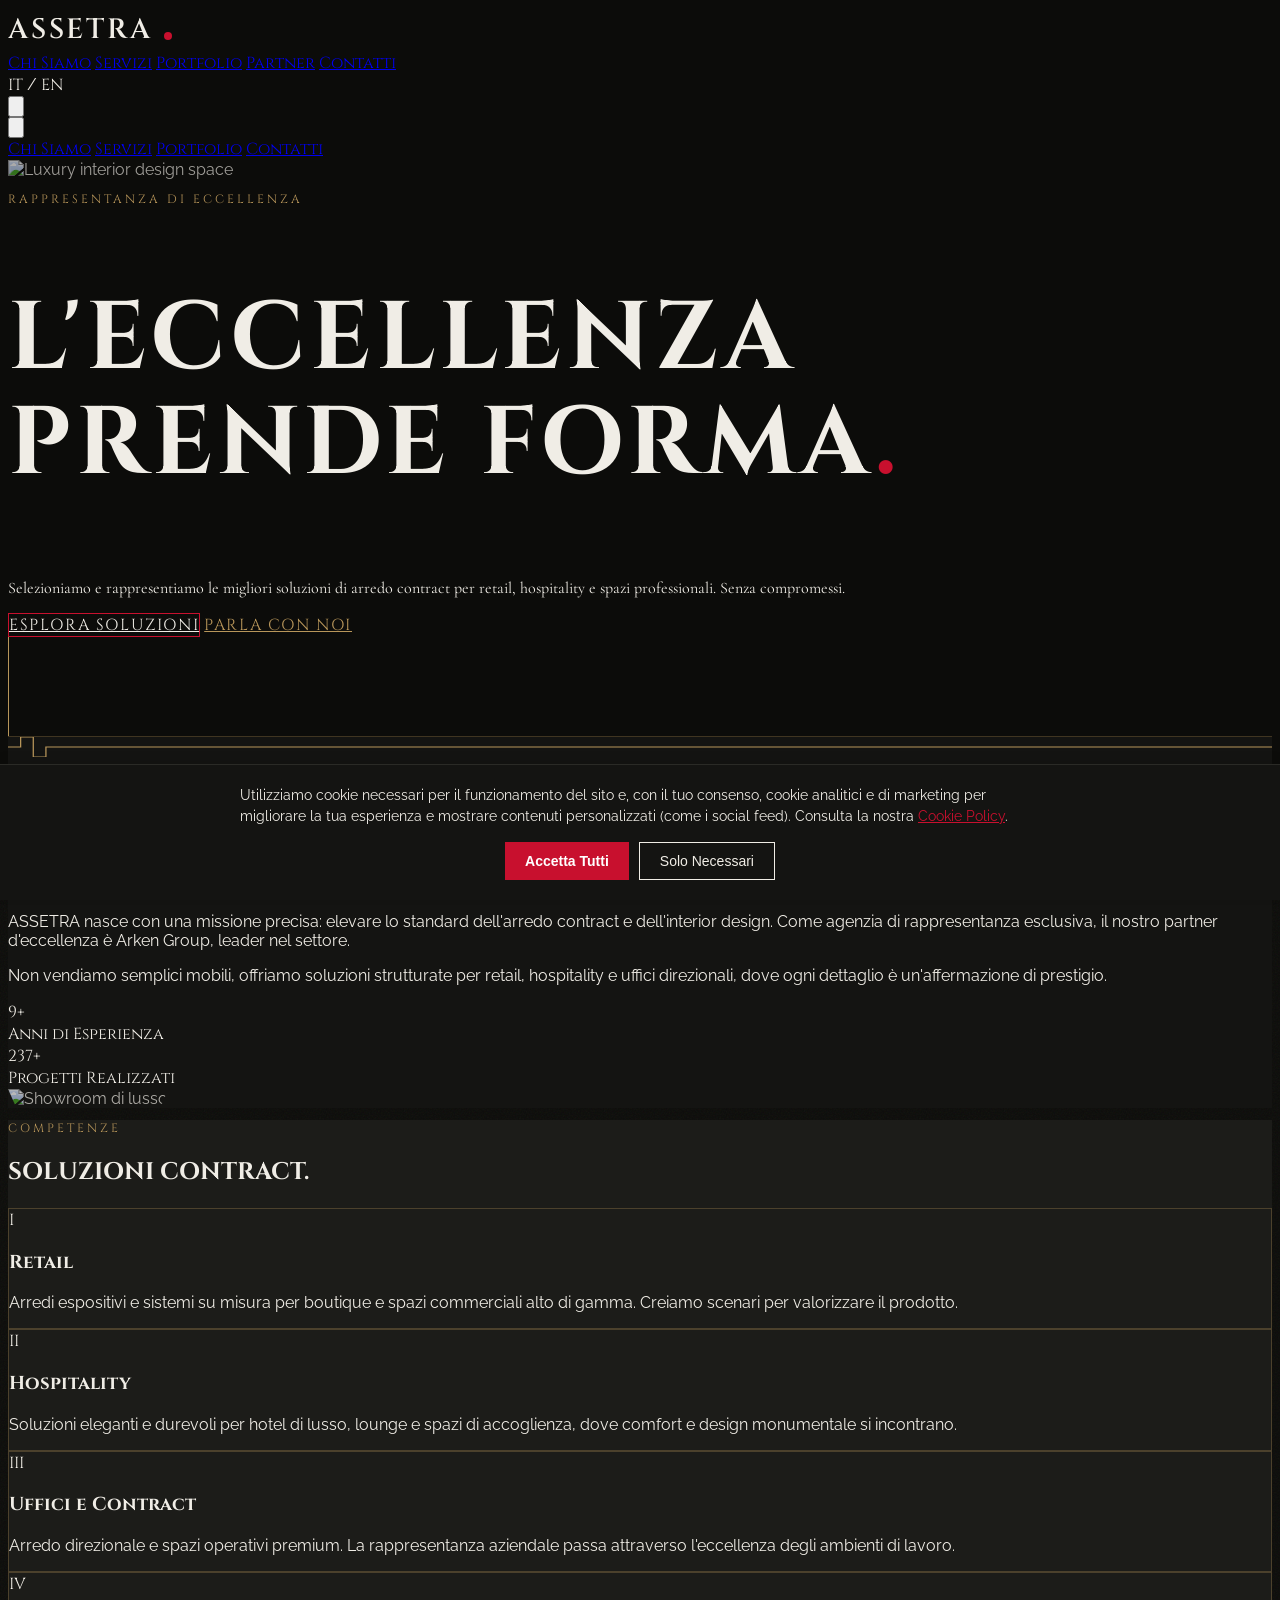
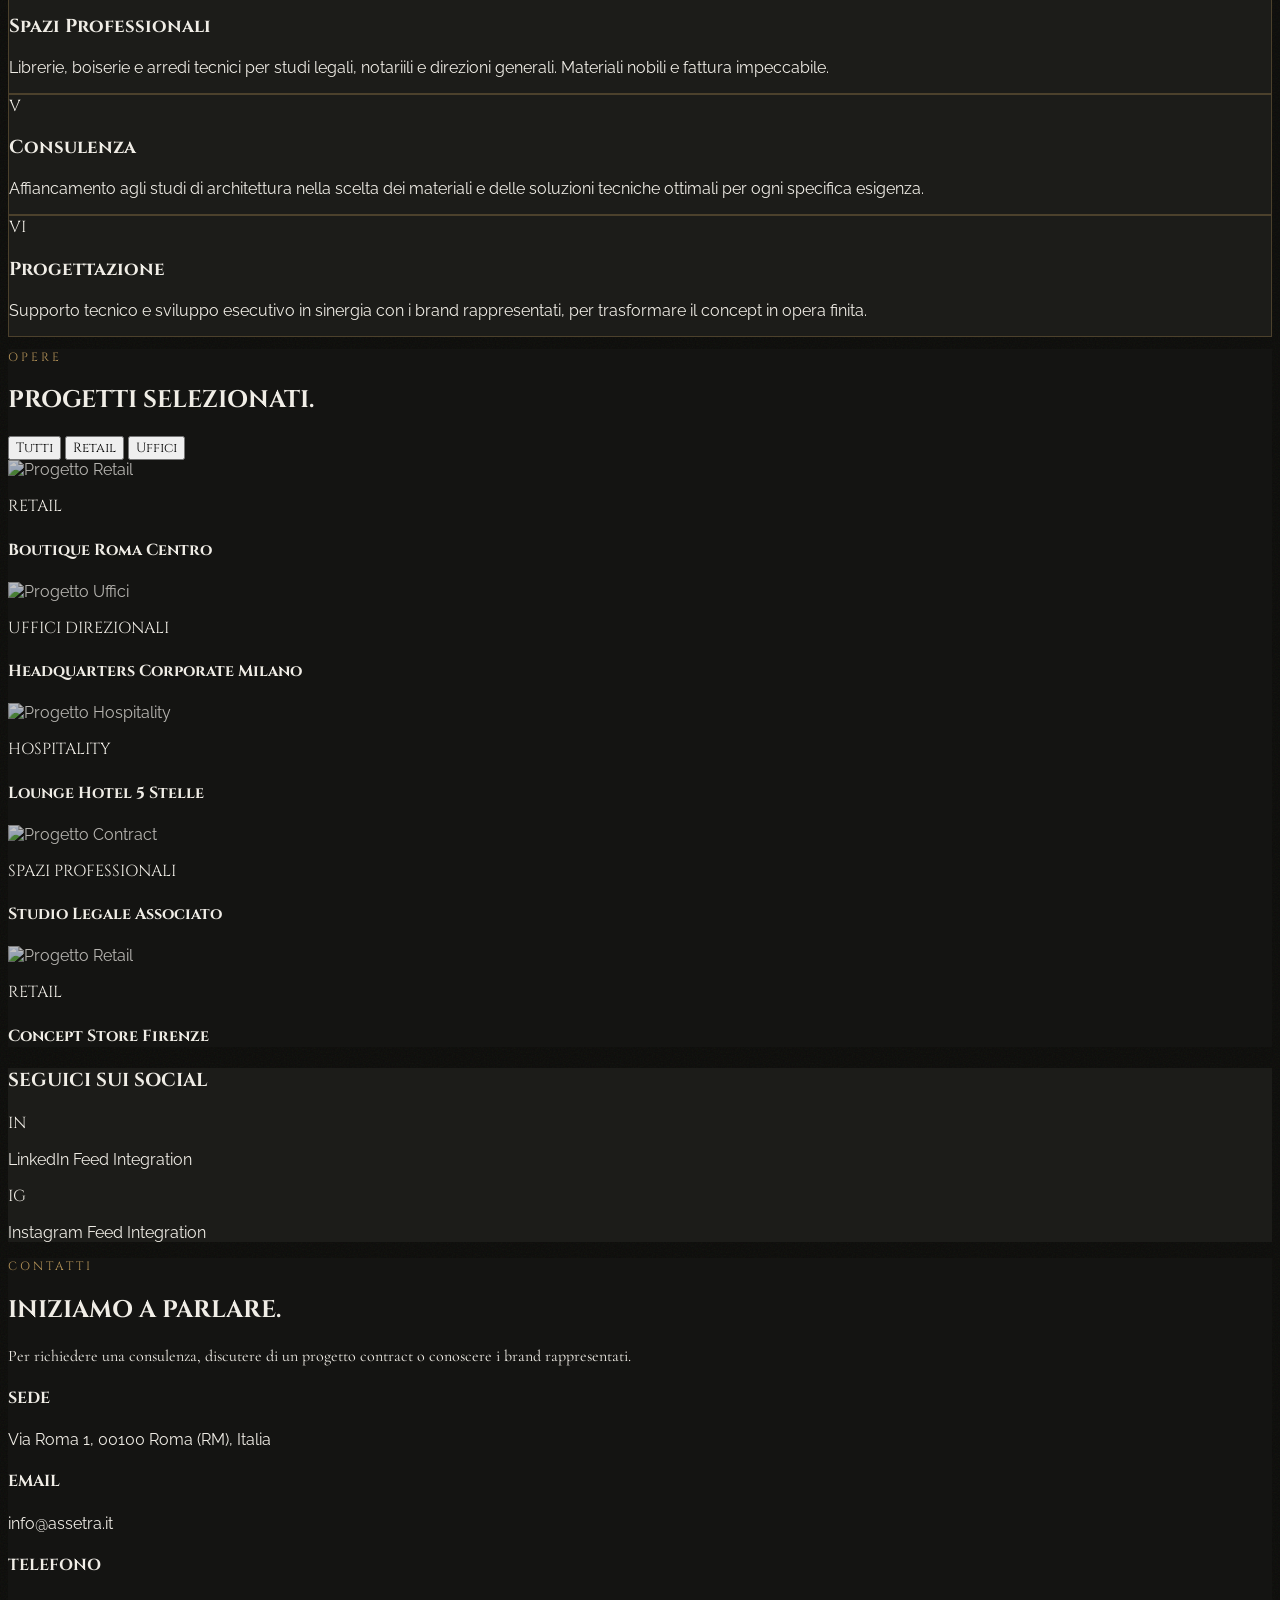
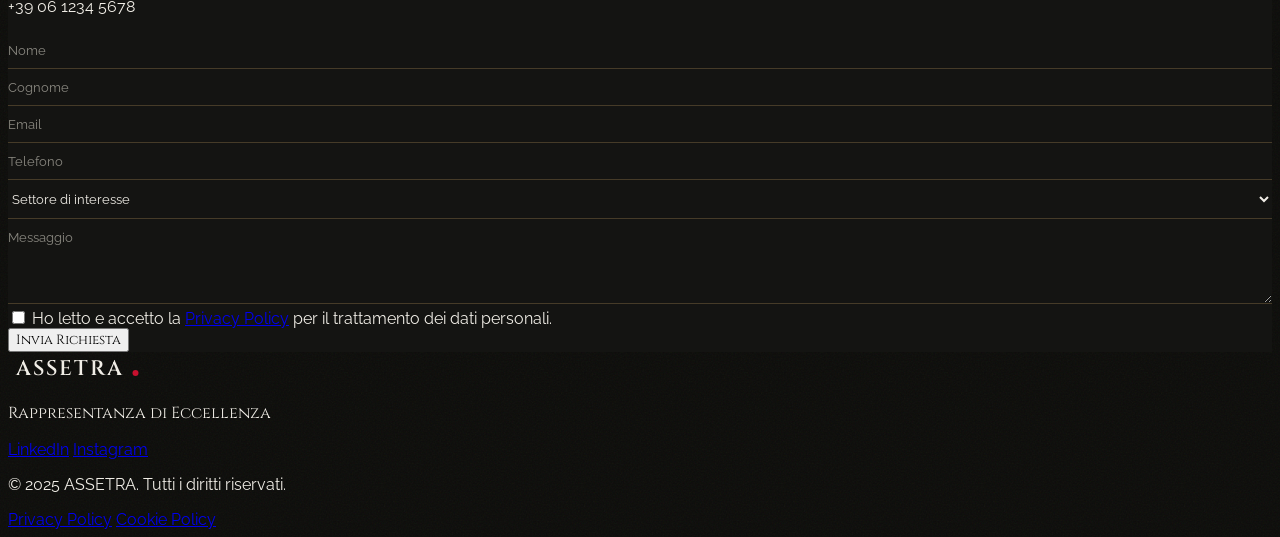
==== assetra-dark/index.html @ 836715bf "Add light and dark variants of ASSETRA website Co-authored-by: luca-petra <130548953+luca-petra@user" ====
<!DOCTYPE html>
<html lang="it" class="scroll-smooth">
<head>
    <meta charset="UTF-8">
    <meta name="viewport" content="width=device-width, initial-scale=1.0">
    <title>ASSETRA | Arredo Contract e Interior Design di Eccellenza — Retail, Hospitality, Uffici</title>
    <meta name="description" content="ASSETRA è l'agenzia di rappresentanza d'eccellenza per soluzioni di interior design e arredo contract: retail, hospitality, uffici e spazi professionali.">

    <!-- Open Graph Tags -->
    <meta property="og:title" content="ASSETRA | Arredo Contract e Interior Design di Eccellenza">
    <meta property="og:description" content="ASSETRA è l'agenzia di rappresentanza d'eccellenza per soluzioni di interior design e arredo contract: retail, hospitality, uffici e spazi professionali.">
    <meta property="og:type" content="website">

    <!-- Tailwind CSS -->
    <script src="https://cdn.tailwindcss.com"></script>

    <!-- Google Fonts -->
    <link rel="preconnect" href="https://fonts.googleapis.com">
    <link rel="preconnect" href="https://fonts.gstatic.com" crossorigin>
    <link href="https://fonts.googleapis.com/css2?family=Cinzel:wght@400;600;900&family=Cormorant+Garamond:ital,wght@1,300;1,400&family=Raleway:wght@300;400;500&display=swap" rel="stylesheet">

    <!-- Custom CSS -->
    <link rel="stylesheet" href="assets/css/main.css">
</head>
<body class="antialiased">

    <!-- Header / Navbar -->
    <header id="navbar" class="fixed top-0 w-full z-50 py-4 px-6 md:px-12 transition-all duration-400">
        <div class="max-w-7xl mx-auto flex justify-between items-center">
            <!-- Logo SVG inline -->
            <a href="#" class="flex items-center gap-1 z-50">
                <svg width="180" height="40" viewBox="0 0 180 40" fill="none" xmlns="http://www.w3.org/2000/svg">
                    <text x="0" y="30" font-family="'Cinzel', serif" font-size="28" font-weight="600" fill="#F0EDE6" letter-spacing="0.1em">ASSETRA</text>
                    <circle cx="160" cy="28" r="4" fill="#C8102E" />
                </svg>
            </a>

            <!-- Desktop Nav -->
            <nav class="hidden md:flex items-center gap-8">
                <a href="#chi-siamo" class="font-cinzel uppercase text-xs tracking-widest text-[#8A8880] hover:text-[#B8965A] transition-colors">Chi Siamo</a>
                <a href="#servizi" class="font-cinzel uppercase text-xs tracking-widest text-[#8A8880] hover:text-[#B8965A] transition-colors">Servizi</a>
                <a href="#portfolio" class="font-cinzel uppercase text-xs tracking-widest text-[#8A8880] hover:text-[#B8965A] transition-colors">Portfolio</a>
                <a href="https://www.arkengroup.it/it" target="_blank" class="font-cinzel uppercase text-xs tracking-widest text-[#8A8880] hover:text-[#B8965A] transition-colors">Partner</a>
                <a href="#contatti" class="font-cinzel uppercase text-xs tracking-widest text-[#F0EDE6] hover:text-[#C8102E] transition-colors">Contatti</a>

                <div class="flex items-center gap-2 ml-4 border-l border-[#2A2A26] pl-6">
                    <span class="font-cinzel text-xs text-[#F0EDE6] cursor-pointer">IT</span>
                    <span class="text-[#8A8880] text-xs">/</span>
                    <span class="font-cinzel text-xs text-[#8A8880] hover:text-[#F0EDE6] cursor-pointer transition-colors" data-en="EN">EN</span>
                </div>
            </nav>

            <!-- Mobile Menu Btn -->
            <button id="mobile-menu-btn" class="md:hidden text-[#F0EDE6] z-50 focus:outline-none">
                <svg class="w-8 h-8" fill="none" stroke="currentColor" viewBox="0 0 24 24">
                    <path stroke-linecap="square" stroke-linejoin="miter" stroke-width="1" d="M4 6h16M4 12h16m-7 6h7"></path>
                </svg>
            </button>
        </div>
    </header>

    <!-- Mobile Fullscreen Menu -->
    <div id="mobile-menu" class="fixed inset-0 bg-[#0D0D0B] z-40 transform translate-x-full transition-transform duration-500 ease-in-out flex flex-col justify-center items-center">
        <button id="close-menu-btn" class="absolute top-6 right-6 text-[#F0EDE6] focus:outline-none">
            <svg class="w-10 h-10" fill="none" stroke="currentColor" viewBox="0 0 24 24">
                <path stroke-linecap="square" stroke-linejoin="miter" stroke-width="1" d="M6 18L18 6M6 6l12 12"></path>
            </svg>
        </button>
        <nav class="flex flex-col items-center gap-8">
            <a href="#chi-siamo" class="mobile-nav-link font-cinzel text-2xl tracking-widest text-[#F0EDE6]">Chi Siamo</a>
            <a href="#servizi" class="mobile-nav-link font-cinzel text-2xl tracking-widest text-[#F0EDE6]">Servizi</a>
            <a href="#portfolio" class="mobile-nav-link font-cinzel text-2xl tracking-widest text-[#F0EDE6]">Portfolio</a>
            <a href="#contatti" class="mobile-nav-link font-cinzel text-2xl tracking-widest text-[#C8102E]">Contatti</a>
        </nav>
    </div>

    <!-- Hero Section -->
    <section id="hero" class="relative h-screen flex items-center justify-center overflow-hidden">
        <!-- Background Image -->
        <div class="absolute inset-0 z-0">
            <img src="https://picsum.photos/seed/assetradark1/1920/1080" alt="Luxury interior design space" class="w-full h-full hero-img" loading="eager" decoding="async">
            <div class="absolute inset-0 hero-overlay"></div>
        </div>

        <div class="relative z-10 max-w-7xl mx-auto px-6 md:px-12 w-full flex flex-col md:flex-row items-center">
            <div class="md:w-3/4">
                <p class="epigraph-label mb-6 reveal-up">Rappresentanza di Eccellenza</p>
                <h1 class="font-cinzel font-black hero-headline text-[#F0EDE6] mb-6 reveal-up" style="transition-delay: 0.2s;">
                    L'ECCELLENZA <br> PRENDE FORMA<span class="dot text-[#C8102E]">.</span>
                </h1>
                <p class="font-cormorant italic text-2xl md:text-3xl text-[#8A8880] mb-10 max-w-2xl reveal-up" style="transition-delay: 0.4s;">
                    Selezioniamo e rappresentiamo le migliori soluzioni di arredo contract per retail, hospitality e spazi professionali. Senza compromessi.
                </p>

                <div class="flex flex-col sm:flex-row gap-6 reveal-up" style="transition-delay: 0.6s;">
                    <a href="#servizi" class="btn-outline-accent px-8 py-4 text-sm inline-block text-center">Esplora Soluzioni</a>
                    <a href="#contatti" class="btn-ghost-gold px-8 py-4 text-sm inline-block text-center">Parla con noi</a>
                </div>
            </div>

            <div class="hidden md:flex md:w-1/4 justify-end gold-line-vertical-container">
                <div class="gold-line-vertical"></div>
            </div>
        </div>
    </section>

    <!-- Separator -->
    <div class="line-separator"></div>

    <!-- About Section -->
    <section id="chi-siamo" class="py-24 relative bg-surface">
        <!-- Decorator SVG -->
        <div class="absolute top-0 left-0 w-full overflow-hidden flex justify-center opacity-30 pointer-events-none">
            <svg width="100%" height="20" viewBox="0 0 1000 20" preserveAspectRatio="none" fill="none" stroke="var(--color-gold)" stroke-width="1">
                <path d="M0,10 L10,10 L10,0 L20,0 L20,20 L30,20 L30,10 L1000,10" />
            </svg>
        </div>

        <div class="max-w-7xl mx-auto px-6 md:px-12 flex flex-col lg:flex-row gap-16 items-center">
            <div class="lg:w-1/2 reveal-up">
                <h2 class="font-cinzel text-[#B8965A] text-lg tracking-[0.2em] mb-4">CHI SIAMO</h2>
                <h3 class="font-cinzel text-4xl md:text-5xl text-[#F0EDE6] leading-tight mb-8">
                    IL POTERE DELLA MATERIA E DEL DESIGN<span class="text-[#C8102E]">.</span>
                </h3>
                <blockquote class="font-cormorant italic text-2xl text-[#8A8880] border-l-2 border-[#B8965A] pl-6 mb-8 py-2">
                    "Siamo il ponte tra la visione architettonica e la realizzazione dell'eccellenza, affiancando i professionisti nei progetti più ambiziosi."
                </blockquote>
                <p class="text-[#F0EDE6] font-light leading-relaxed mb-6">
                    ASSETRA nasce con una missione precisa: elevare lo standard dell'arredo contract e dell'interior design. Come agenzia di rappresentanza esclusiva, il nostro partner d'eccellenza è Arken Group, leader nel settore.
                </p>
                <p class="text-[#F0EDE6] font-light leading-relaxed mb-12">
                    Non vendiamo semplici mobili, offriamo soluzioni strutturate per retail, hospitality e uffici direzionali, dove ogni dettaglio è un'affermazione di prestigio.
                </p>

                <!-- Stats -->
                <div class="flex gap-12 border-t border-[#2A2A26] pt-8">
                    <div>
                        <div class="font-cinzel text-4xl text-[#F0EDE6] mb-2"><span class="stat-number" data-target="20">0</span>+</div>
                        <div class="font-cinzel text-xs text-[#8A8880] tracking-widest uppercase">Anni di Esperienza</div>
                    </div>
                    <div>
                        <div class="font-cinzel text-4xl text-[#F0EDE6] mb-2"><span class="stat-number" data-target="500">0</span>+</div>
                        <div class="font-cinzel text-xs text-[#8A8880] tracking-widest uppercase">Progetti Realizzati</div>
                    </div>
                </div>
            </div>

            <div class="lg:w-1/2 reveal-up" style="transition-delay: 0.3s;">
                <div class="relative">
                    <!-- Decorator Box -->
                    <div class="absolute -inset-4 border border-[#2A2A26] z-0"></div>
                    <img src="https://picsum.photos/seed/assetradark2/800/1000" alt="Showroom di lusso" class="w-full h-auto object-cover about-img clip-path-angled relative z-10 shadow-2xl" loading="lazy">
                </div>
            </div>
        </div>
    </section>

    <!-- Services Section -->
    <section id="servizi" class="py-24 bg-surface-alt">
        <div class="max-w-7xl mx-auto px-6 md:px-12">
            <div class="text-center mb-20 reveal-up">
                <p class="epigraph-label mb-4">Competenze</p>
                <h2 class="font-cinzel text-4xl md:text-5xl text-[#F0EDE6]">
                    SOLUZIONI CONTRACT<span class="text-[#C8102E]">.</span>
                </h2>
            </div>

            <div class="grid grid-cols-1 md:grid-cols-2 lg:grid-cols-3 gap-8">
                <!-- Card 1 -->
                <div class="service-card p-10 relative reveal-up" style="transition-delay: 0.1s;">
                    <div class="font-cinzel text-5xl text-[#B8965A] opacity-30 absolute top-8 right-8">I</div>
                    <h3 class="font-cinzel text-xl text-[#F0EDE6] mb-4 mt-8">Retail</h3>
                    <div class="w-12 h-px bg-[#B8965A] mb-6"></div>
                    <p class="text-[#8A8880] font-light leading-relaxed">
                        Arredi espositivi e sistemi su misura per boutique e spazi commerciali alto di gamma. Creiamo scenari per valorizzare il prodotto.
                    </p>
                </div>

                <!-- Card 2 -->
                <div class="service-card p-10 relative reveal-up" style="transition-delay: 0.2s;">
                    <div class="font-cinzel text-5xl text-[#B8965A] opacity-30 absolute top-8 right-8">II</div>
                    <h3 class="font-cinzel text-xl text-[#F0EDE6] mb-4 mt-8">Hospitality</h3>
                    <div class="w-12 h-px bg-[#B8965A] mb-6"></div>
                    <p class="text-[#8A8880] font-light leading-relaxed">
                        Soluzioni eleganti e durevoli per hotel di lusso, lounge e spazi di accoglienza, dove comfort e design monumentale si incontrano.
                    </p>
                </div>

                <!-- Card 3 -->
                <div class="service-card p-10 relative reveal-up" style="transition-delay: 0.3s;">
                    <div class="font-cinzel text-5xl text-[#B8965A] opacity-30 absolute top-8 right-8">III</div>
                    <h3 class="font-cinzel text-xl text-[#F0EDE6] mb-4 mt-8">Uffici e Contract</h3>
                    <div class="w-12 h-px bg-[#B8965A] mb-6"></div>
                    <p class="text-[#8A8880] font-light leading-relaxed">
                        Arredo direzionale e spazi operativi premium. La rappresentanza aziendale passa attraverso l'eccellenza degli ambienti di lavoro.
                    </p>
                </div>

                <!-- Card 4 -->
                <div class="service-card p-10 relative reveal-up" style="transition-delay: 0.4s;">
                    <div class="font-cinzel text-5xl text-[#B8965A] opacity-30 absolute top-8 right-8">IV</div>
                    <h3 class="font-cinzel text-xl text-[#F0EDE6] mb-4 mt-8">Spazi Professionali</h3>
                    <div class="w-12 h-px bg-[#B8965A] mb-6"></div>
                    <p class="text-[#8A8880] font-light leading-relaxed">
                        Librerie, boiserie e arredi tecnici per studi legali, notariili e direzioni generali. Materiali nobili e fattura impeccabile.
                    </p>
                </div>

                <!-- Card 5 -->
                <div class="service-card p-10 relative reveal-up" style="transition-delay: 0.5s;">
                    <div class="font-cinzel text-5xl text-[#B8965A] opacity-30 absolute top-8 right-8">V</div>
                    <h3 class="font-cinzel text-xl text-[#F0EDE6] mb-4 mt-8">Consulenza</h3>
                    <div class="w-12 h-px bg-[#B8965A] mb-6"></div>
                    <p class="text-[#8A8880] font-light leading-relaxed">
                        Affiancamento agli studi di architettura nella scelta dei materiali e delle soluzioni tecniche ottimali per ogni specifica esigenza.
                    </p>
                </div>

                <!-- Card 6 -->
                <div class="service-card p-10 relative reveal-up" style="transition-delay: 0.6s;">
                    <div class="font-cinzel text-5xl text-[#B8965A] opacity-30 absolute top-8 right-8">VI</div>
                    <h3 class="font-cinzel text-xl text-[#F0EDE6] mb-4 mt-8">Progettazione</h3>
                    <div class="w-12 h-px bg-[#B8965A] mb-6"></div>
                    <p class="text-[#8A8880] font-light leading-relaxed">
                        Supporto tecnico e sviluppo esecutivo in sinergia con i brand rappresentati, per trasformare il concept in opera finita.
                    </p>
                </div>
            </div>
        </div>
    </section>

    <!-- Portfolio Section -->
    <section id="portfolio" class="py-24 relative bg-surface">
        <div class="max-w-7xl mx-auto px-6 md:px-12 mb-12 flex flex-col md:flex-row justify-between items-end reveal-up">
            <div>
                <p class="epigraph-label mb-4">Opere</p>
                <h2 class="font-cinzel text-4xl md:text-5xl text-[#F0EDE6]">
                    PROGETTI SELEZIONATI<span class="text-[#C8102E]">.</span>
                </h2>
            </div>
            <div class="mt-8 md:mt-0 flex gap-6">
                <button class="font-cinzel text-xs uppercase tracking-widest text-[#F0EDE6] border-b border-[#C8102E] pb-1">Tutti</button>
                <button class="font-cinzel text-xs uppercase tracking-widest text-[#8A8880] hover:text-[#B8965A] transition-colors pb-1">Retail</button>
                <button class="font-cinzel text-xs uppercase tracking-widest text-[#8A8880] hover:text-[#B8965A] transition-colors pb-1">Uffici</button>
            </div>
        </div>

        <div class="max-w-[1600px] mx-auto px-4 md:px-8 grid grid-cols-1 md:grid-cols-2 lg:grid-cols-3 gap-4 reveal-up" style="transition-delay: 0.2s;">
            <!-- Item 1 -->
            <div class="group relative overflow-hidden h-[400px]">
                <img src="https://picsum.photos/seed/assetradark3/800/600" alt="Progetto Retail" class="w-full h-full object-cover portfolio-img transition-transform duration-700 group-hover:scale-105" loading="lazy">
                <div class="absolute inset-0 bg-[#0D0D0B]/60 opacity-0 group-hover:opacity-100 transition-opacity duration-500 flex flex-col justify-end p-8 border border-transparent group-hover:border-[#B8965A]/30">
                    <p class="font-cinzel text-xs text-[#B8965A] tracking-widest mb-2">RETAIL</p>
                    <h4 class="font-cinzel text-xl text-[#F0EDE6]">Boutique Roma Centro</h4>
                </div>
            </div>
            <!-- Item 2 (span 2 on lg) -->
            <div class="group relative overflow-hidden h-[400px] lg:col-span-2">
                <img src="https://picsum.photos/seed/assetradark4/1200/600" alt="Progetto Uffici" class="w-full h-full object-cover portfolio-img transition-transform duration-700 group-hover:scale-105" loading="lazy">
                <div class="absolute inset-0 bg-[#0D0D0B]/60 opacity-0 group-hover:opacity-100 transition-opacity duration-500 flex flex-col justify-end p-8 border border-transparent group-hover:border-[#B8965A]/30">
                    <p class="font-cinzel text-xs text-[#B8965A] tracking-widest mb-2">UFFICI DIREZIONALI</p>
                    <h4 class="font-cinzel text-xl text-[#F0EDE6]">Headquarters Corporate Milano</h4>
                </div>
            </div>
            <!-- Item 3 -->
            <div class="group relative overflow-hidden h-[400px]">
                <img src="https://picsum.photos/seed/assetradark5/800/600" alt="Progetto Hospitality" class="w-full h-full object-cover portfolio-img transition-transform duration-700 group-hover:scale-105" loading="lazy">
                <div class="absolute inset-0 bg-[#0D0D0B]/60 opacity-0 group-hover:opacity-100 transition-opacity duration-500 flex flex-col justify-end p-8 border border-transparent group-hover:border-[#B8965A]/30">
                    <p class="font-cinzel text-xs text-[#B8965A] tracking-widest mb-2">HOSPITALITY</p>
                    <h4 class="font-cinzel text-xl text-[#F0EDE6]">Lounge Hotel 5 Stelle</h4>
                </div>
            </div>
            <!-- Item 4 -->
            <div class="group relative overflow-hidden h-[400px]">
                <img src="https://picsum.photos/seed/assetradark6/800/600" alt="Progetto Contract" class="w-full h-full object-cover portfolio-img transition-transform duration-700 group-hover:scale-105" loading="lazy">
                <div class="absolute inset-0 bg-[#0D0D0B]/60 opacity-0 group-hover:opacity-100 transition-opacity duration-500 flex flex-col justify-end p-8 border border-transparent group-hover:border-[#B8965A]/30">
                    <p class="font-cinzel text-xs text-[#B8965A] tracking-widest mb-2">SPAZI PROFESSIONALI</p>
                    <h4 class="font-cinzel text-xl text-[#F0EDE6]">Studio Legale Associato</h4>
                </div>
            </div>
            <!-- Item 5 -->
            <div class="group relative overflow-hidden h-[400px]">
                <img src="https://picsum.photos/seed/assetradark7/800/600" alt="Progetto Retail" class="w-full h-full object-cover portfolio-img transition-transform duration-700 group-hover:scale-105" loading="lazy">
                <div class="absolute inset-0 bg-[#0D0D0B]/60 opacity-0 group-hover:opacity-100 transition-opacity duration-500 flex flex-col justify-end p-8 border border-transparent group-hover:border-[#B8965A]/30">
                    <p class="font-cinzel text-xs text-[#B8965A] tracking-widest mb-2">RETAIL</p>
                    <h4 class="font-cinzel text-xl text-[#F0EDE6]">Concept Store Firenze</h4>
                </div>
            </div>
        </div>
    </section>

    <!-- Social Feed Placeholder -->
    <section id="social-feed" class="py-20 bg-surface-alt border-y border-[#2A2A26]">
        <div class="max-w-7xl mx-auto px-6 md:px-12 text-center reveal-up">
            <h3 class="font-cinzel text-2xl text-[#F0EDE6] mb-12">SEGUICI SUI SOCIAL</h3>

            <div class="grid grid-cols-1 md:grid-cols-2 gap-8 max-w-4xl mx-auto">
                <!-- LinkedIn Placeholder -->
                <div class="border border-[#2A2A26] p-8 flex flex-col items-center justify-center min-h-[300px] bg-[#0D0D0B]">
                    <!-- TODO: sostituire con embed LinkedIn SDK -->
                    <div class="w-12 h-12 border border-[#B8965A] rounded flex items-center justify-center mb-4">
                        <span class="font-cinzel text-[#B8965A]">IN</span>
                    </div>
                    <p class="text-[#8A8880] font-light">LinkedIn Feed Integration</p>
                </div>

                <!-- Instagram Placeholder -->
                <div class="border border-[#2A2A26] p-8 flex flex-col items-center justify-center min-h-[300px] bg-[#0D0D0B]">
                    <!-- TODO: sostituire con embed Instagram SDK -->
                    <div class="w-12 h-12 border border-[#B8965A] rounded flex items-center justify-center mb-4">
                        <span class="font-cinzel text-[#B8965A]">IG</span>
                    </div>
                    <p class="text-[#8A8880] font-light">Instagram Feed Integration</p>
                </div>
            </div>
        </div>
    </section>

    <!-- Contact Section -->
    <section id="contatti" class="py-24 bg-surface relative">
        <div class="max-w-7xl mx-auto px-6 md:px-12">
            <div class="grid grid-cols-1 lg:grid-cols-2 gap-16">

                <div class="reveal-up">
                    <p class="epigraph-label mb-4">Contatti</p>
                    <h2 class="font-cinzel text-4xl md:text-6xl text-[#F0EDE6] mb-8">
                        INIZIAMO A PARLARE<span class="text-[#C8102E]">.</span>
                    </h2>
                    <p class="font-cormorant italic text-2xl text-[#8A8880] mb-12">
                        Per richiedere una consulenza, discutere di un progetto contract o conoscere i brand rappresentati.
                    </p>

                    <div class="space-y-6">
                        <div>
                            <h4 class="font-cinzel text-xs text-[#B8965A] tracking-widest mb-2">SEDE</h4>
                            <p class="text-[#F0EDE6] font-light">Via Roma 1, 00100 Roma (RM), Italia</p>
                        </div>
                        <div>
                            <h4 class="font-cinzel text-xs text-[#B8965A] tracking-widest mb-2">EMAIL</h4>
                            <p class="text-[#F0EDE6] font-light hover:text-[#C8102E] transition-colors cursor-pointer">info@assetra.it</p>
                        </div>
                        <div>
                            <h4 class="font-cinzel text-xs text-[#B8965A] tracking-widest mb-2">TELEFONO</h4>
                            <p class="text-[#F0EDE6] font-light">+39 06 1234 5678</p>
                        </div>
                    </div>
                </div>

                <!-- Form -->
                <div class="bg-[#1C1C19] border border-[#2A2A26] p-10 reveal-up" style="transition-delay: 0.2s;">
                    <form action="#" method="POST" class="space-y-8">
                        <div class="grid grid-cols-1 md:grid-cols-2 gap-8">
                            <div>
                                <input type="text" id="nome" name="nome" placeholder="Nome" class="input-lapideo" required>
                            </div>
                            <div>
                                <input type="text" id="cognome" name="cognome" placeholder="Cognome" class="input-lapideo" required>
                            </div>
                        </div>

                        <div class="grid grid-cols-1 md:grid-cols-2 gap-8">
                            <div>
                                <input type="email" id="email" name="email" placeholder="Email" class="input-lapideo" required>
                            </div>
                            <div>
                                <input type="tel" id="telefono" name="telefono" placeholder="Telefono" class="input-lapideo">
                            </div>
                        </div>

                        <div>
                            <select id="settore" name="settore" class="input-lapideo bg-[#1C1C19] appearance-none" required>
                                <option value="" disabled selected class="text-[#8A8880]">Settore di interesse</option>
                                <option value="retail">Retail</option>
                                <option value="hospitality">Hospitality</option>
                                <option value="uffici">Uffici e Contract</option>
                                <option value="altro">Altro</option>
                            </select>
                        </div>

                        <div>
                            <textarea id="messaggio" name="messaggio" rows="4" placeholder="Messaggio" class="input-lapideo resize-none" required></textarea>
                        </div>

                        <!-- GDPR Checkbox -->
                        <div class="flex items-start gap-3">
                            <input type="checkbox" id="privacy" name="privacy" class="mt-1 accent-[#C8102E]" required>
                            <label for="privacy" class="text-xs text-[#8A8880] font-light leading-snug">
                                Ho letto e accetto la <a href="privacy-policy.html" class="text-[#B8965A] hover:underline">Privacy Policy</a> per il trattamento dei dati personali.
                            </label>
                        </div>

                        <button type="submit" class="w-full bg-[#C8102E] hover:bg-[#A00D25] text-white font-cinzel tracking-widest uppercase py-4 transition-colors">
                            Invia Richiesta
                        </button>
                    </form>
                </div>
            </div>
        </div>
    </section>

    <!-- Footer -->
    <footer class="bg-[#080806] pt-16 pb-8 border-t border-[#2A2A26]">
        <div class="max-w-7xl mx-auto px-6 md:px-12 flex flex-col md:flex-row justify-between items-center md:items-start mb-12">
            <div class="mb-8 md:mb-0 text-center md:text-left">
                <svg width="150" height="30" viewBox="0 0 180 40" fill="none" xmlns="http://www.w3.org/2000/svg" class="mb-4 mx-auto md:mx-0">
                    <text x="0" y="30" font-family="'Cinzel', serif" font-size="28" font-weight="600" fill="#F0EDE6" letter-spacing="0.1em">ASSETRA</text>
                    <circle cx="160" cy="28" r="4" fill="#C8102E" />
                </svg>
                <p class="font-cinzel text-xs text-[#8A8880] tracking-widest uppercase">Rappresentanza di Eccellenza</p>
            </div>

            <div class="flex gap-8">
                <a href="#" class="text-[#8A8880] hover:text-[#B8965A] transition-colors">LinkedIn</a>
                <a href="#" class="text-[#8A8880] hover:text-[#B8965A] transition-colors">Instagram</a>
            </div>
        </div>

        <div class="max-w-7xl mx-auto px-6 md:px-12 pt-8 border-t border-[#2A2A26] flex flex-col md:flex-row justify-between items-center gap-4">
            <p class="text-xs text-[#8A8880] font-light">© 2025 ASSETRA<span class="text-[#C8102E]">.</span> Tutti i diritti riservati.</p>
            <div class="flex gap-4">
                <a href="privacy-policy.html" class="text-xs text-[#8A8880] hover:text-[#F0EDE6] transition-colors">Privacy Policy</a>
                <a href="cookie-policy.html" class="text-xs text-[#8A8880] hover:text-[#F0EDE6] transition-colors">Cookie Policy</a>
            </div>
        </div>
    </footer>

    <!-- Scripts -->
    <script src="assets/js/main.js"></script>
    <script src="assets/js/cookie-consent.js"></script>
</body>
</html>
---- assetra-dark/assets/css/main.css ----
:root {
  --color-bg:          #0D0D0B;  /* nero quasi assoluto, leggermente caldo */
  --color-surface:     #141412;  /* superficie card/sezioni */
  --color-surface-alt: #1C1C19;  /* alternanza sezioni */
  --color-text:        #F0EDE6;  /* bianco avorio — mai bianco puro */
  --color-text-muted:  #8A8880;
  --color-accent:      #C8102E;  /* rosso ASSETRA — il sigillo */
  --color-accent-glow: rgba(200,16,46,0.15); /* alone rosso per effetti */
  --color-gold:        #B8965A;  /* oro romano — per dettagli epigrafici */
  --color-border:      #2A2A26;
  --color-border-gold: rgba(184,150,90,0.3);
}

body {
  background-color: var(--color-bg);
  color: var(--color-text);
  font-family: 'Raleway', sans-serif;
  overflow-x: hidden;
  background-image: url("data:image/svg+xml,%3Csvg viewBox='0 0 200 200' xmlns='http://www.w3.org/2000/svg'%3E%3Cfilter id='noiseFilter'%3E%3CfeTurbulence type='fractalNoise' baseFrequency='0.65' numOctaves='3' stitchTiles='stitch'/%3E%3C/filter%3E%3Crect width='100%25' height='100%25' filter='url(%23noiseFilter)'/%3E%3C/svg%3E");
  background-size: 200px 200px;
  background-blend-mode: overlay;
}

body::after {
  content: "";
  position: fixed;
  top: 0; left: 0; right: 0; bottom: 0;
  background: var(--color-bg);
  opacity: 0.98;
  z-index: -1;
  pointer-events: none;
}

h1, h2, h3, h4, h5, h6 {
  font-family: 'Cinzel', serif;
}

.font-cinzel { font-family: 'Cinzel', serif; }
.font-cormorant { font-family: 'Cormorant Garamond', serif; }

.text-gold { color: var(--color-gold); }
.text-accent { color: var(--color-accent); }
.bg-surface { background-color: var(--color-surface); }
.bg-surface-alt { background-color: var(--color-surface-alt); }
.border-gold { border-color: var(--color-border-gold); }
.border-gold-solid { border-color: var(--color-gold); }

/* Typography */
.epigraph-label {
  font-family: 'Cinzel', serif;
  text-transform: uppercase;
  letter-spacing: 0.25em;
  font-size: 0.75rem;
  color: var(--color-gold);
}

.hero-headline {
  font-size: clamp(3rem, 8vw, 6rem);
  line-height: 1.1;
  letter-spacing: 0.05em;
}

.hero-headline .dot {
  color: var(--color-accent);
}

.reveal-up {
  opacity: 0;
  transform: translateY(40px);
  transition: opacity 1s ease, transform 1s ease;
}

.reveal-up.visible {
  opacity: 1;
  transform: translateY(0);
}

/* Hero specific */
.hero-overlay {
  background: linear-gradient(to bottom, rgba(13,13,11,0.4) 0%, rgba(13,13,11,0.8) 100%);
}

.hero-img {
  filter: brightness(0.65) contrast(1.1);
  object-fit: cover;
  object-position: center;
}

/* Decorators */
.line-separator {
  height: 1px;
  background-color: var(--color-border-gold);
  width: 100%;
}

.gold-line-vertical {
  width: 1px;
  background-color: var(--color-gold);
  height: 0;
  transition: height 1.5s ease;
}
.gold-line-vertical.visible {
  height: 100px;
}

/* Service cards */
.service-card {
  border: 1px solid var(--color-border-gold);
  background-color: transparent;
  transition: all 0.4s ease;
}

.service-card:hover {
  border-color: var(--color-gold);
  background-color: var(--color-surface);
  transform: translateY(-5px);
}

.service-card::after {
  content: '';
  position: absolute;
  top: 0; right: 0;
  width: 15px; height: 15px;
  border-top: 1px solid transparent;
  border-right: 1px solid transparent;
  transition: all 0.4s ease;
}

.service-card:hover::after {
  border-top-color: var(--color-accent);
  border-right-color: var(--color-accent);
}

/* Buttons */
.btn-outline-accent {
  border: 1px solid var(--color-accent);
  color: var(--color-text);
  transition: all 0.3s ease;
  font-family: 'Cinzel', serif;
  letter-spacing: 0.1em;
  text-transform: uppercase;
}

.btn-outline-accent:hover {
  background-color: var(--color-accent);
  color: white;
  box-shadow: 0 0 15px var(--color-accent-glow);
}

.btn-ghost-gold {
  color: var(--color-gold);
  font-family: 'Cinzel', serif;
  letter-spacing: 0.1em;
  text-transform: uppercase;
  position: relative;
}

.btn-ghost-gold::after {
  content: '';
  position: absolute;
  bottom: -2px;
  left: 0;
  width: 0;
  height: 1px;
  background-color: var(--color-gold);
  transition: width 0.3s ease;
}

.btn-ghost-gold:hover::after {
  width: 100%;
}

/* Form */
.input-lapideo {
  background: transparent;
  border: none;
  border-bottom: 1px solid var(--color-border-gold);
  color: var(--color-text);
  font-family: 'Raleway', sans-serif;
  padding: 10px 0;
  width: 100%;
  transition: border-color 0.3s ease;
}

.input-lapideo:focus {
  outline: none;
  border-bottom-color: var(--color-gold);
}

.input-lapideo::placeholder {
  color: var(--color-text-muted);
}

/* Images filters */
.portfolio-img { filter: brightness(0.75) contrast(1.05) saturate(0.8); }
.about-img     { filter: brightness(0.7) contrast(1.1); }

/* Clip path for about image */
.clip-path-angled {
  clip-path: polygon(0 0, 100% 5%, 95% 100%, 5% 95%);
}

/* Nav */
#navbar {
  transition: background-color 0.4s ease, backdrop-filter 0.4s ease;
}
#navbar.scrolled {
  background-color: rgba(13, 13, 11, 0.9);
  backdrop-filter: blur(10px);
  border-bottom: 1px solid var(--color-border-gold);
}

/* Typewriter */
.typewriter-text {
  border-right: 2px solid var(--color-gold);
  white-space: nowrap;
  overflow: hidden;
  animation: typing 2s steps(40, end), blink-caret .75s step-end infinite;
}

@keyframes typing {
  from { width: 0 }
  to { width: 100% }
}

@keyframes blink-caret {
  from, to { border-color: transparent }
  50% { border-color: var(--color-gold); }
}
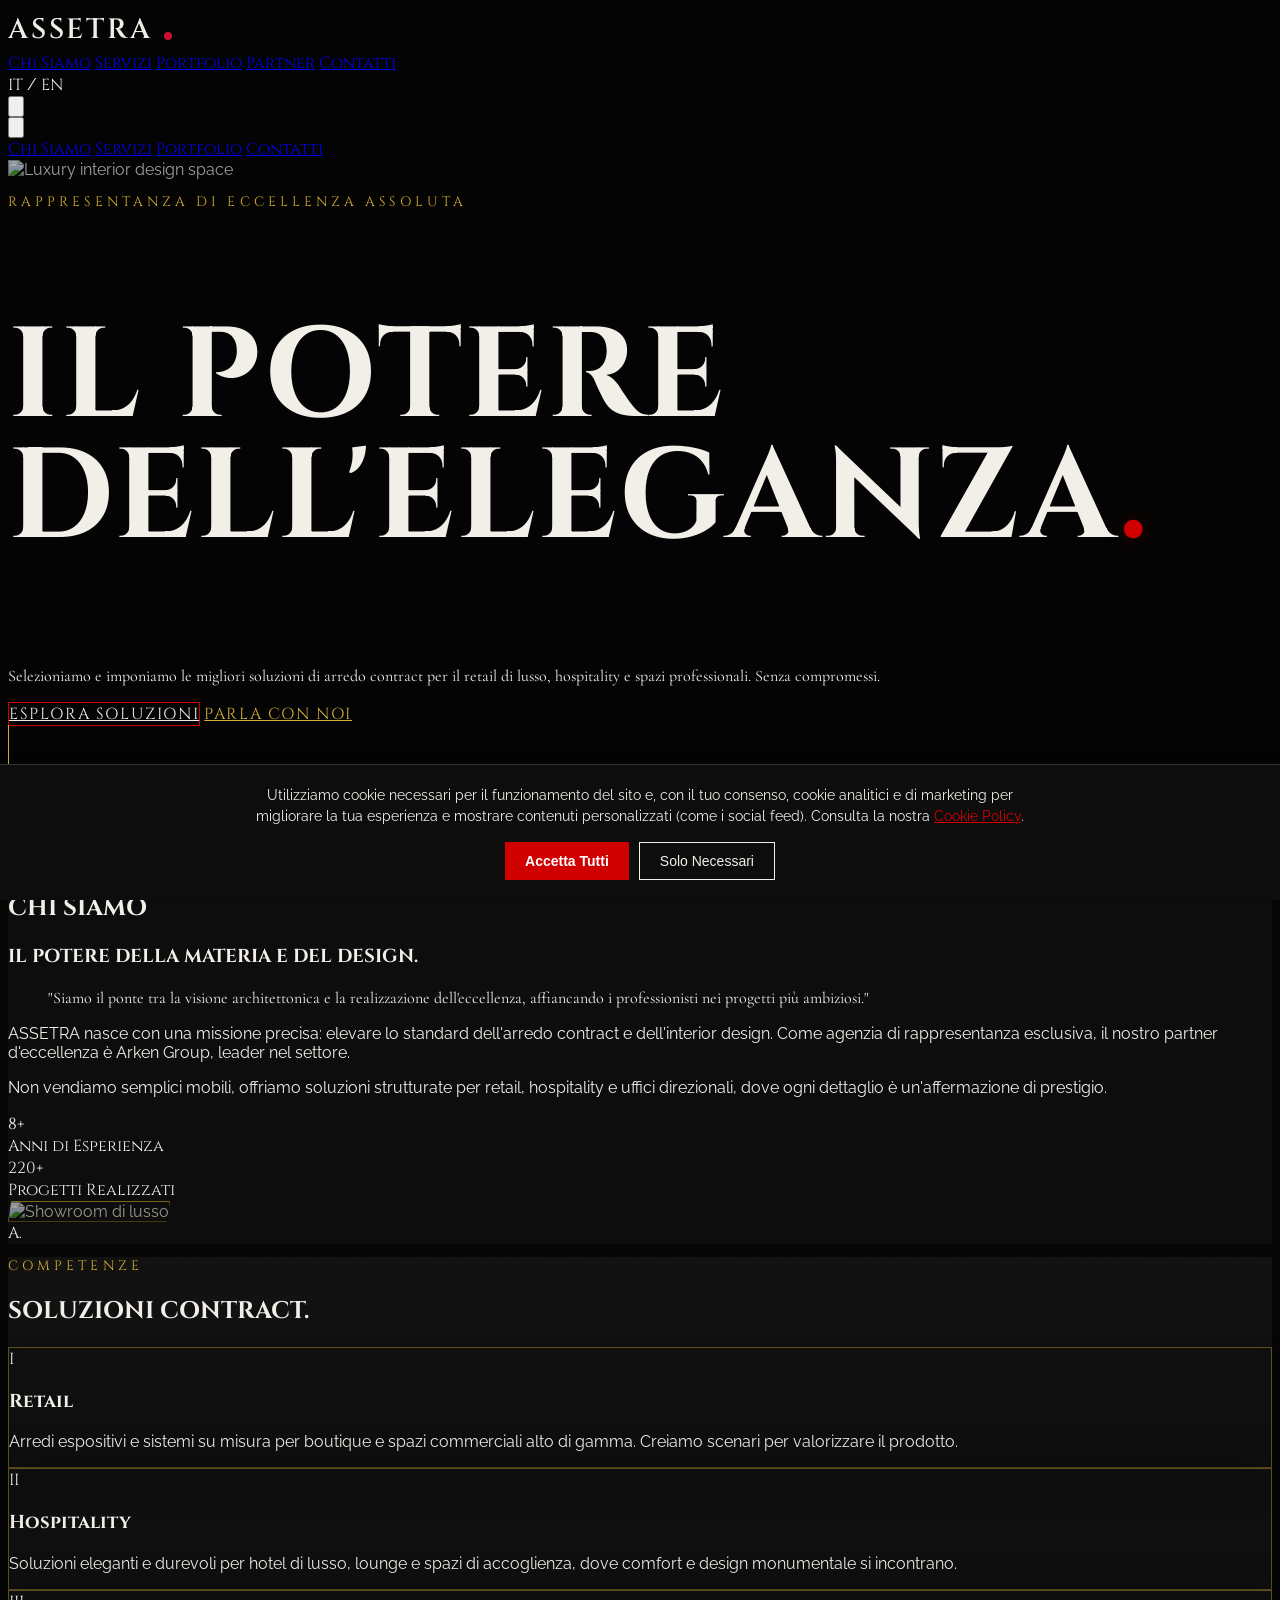
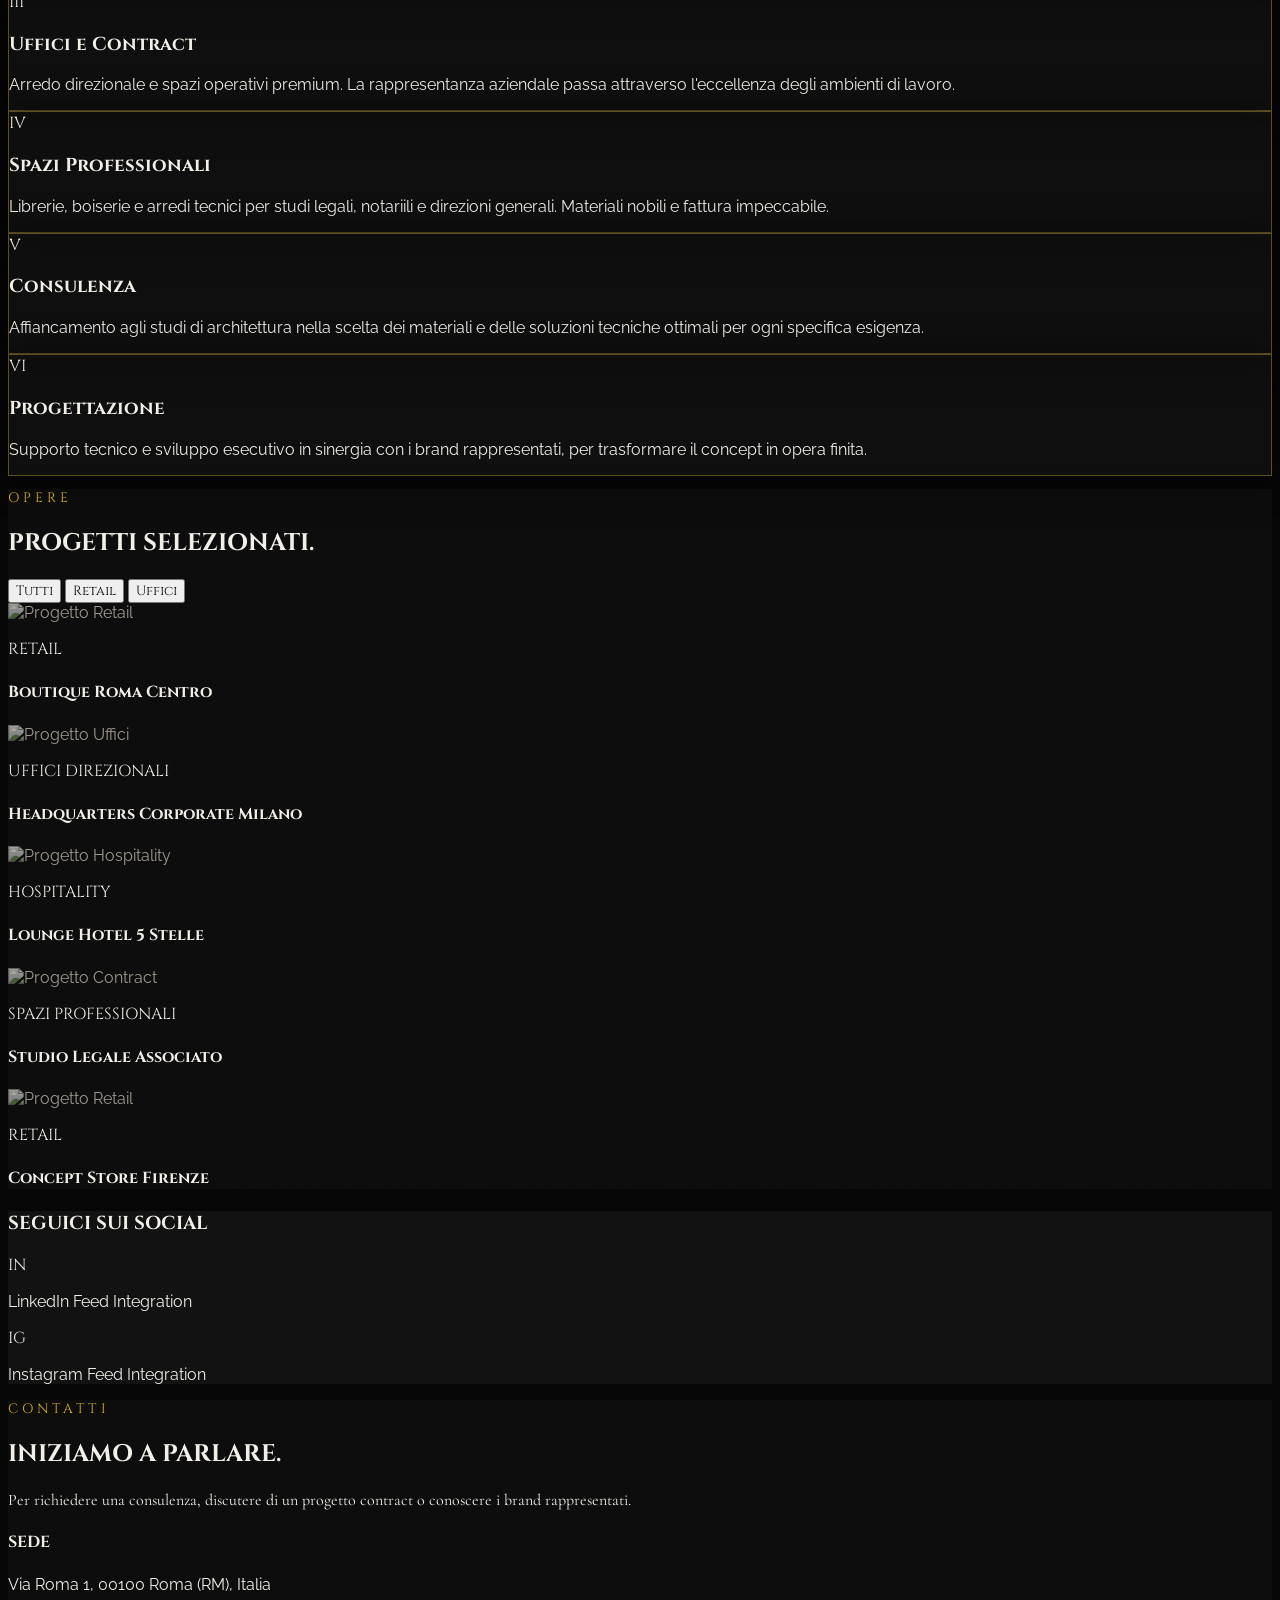
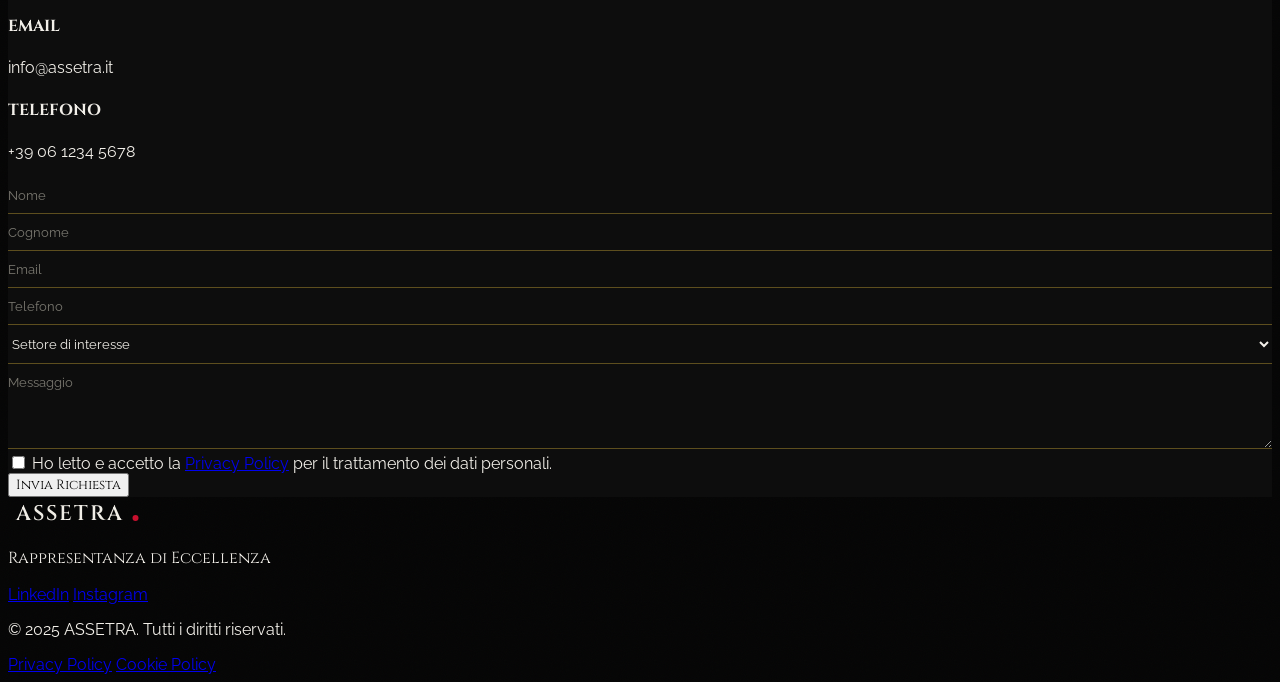
==== commit c3f0555c: "feat: add ASSETRA website variants (Light and Dark)\n\n- Created a high-end, editorial Light variant" ====
--- a/assetra-dark/index.html
+++ b/assetra-dark/index.html
@@ -82,24 +82,25 @@
             <div class="absolute inset-0 hero-overlay"></div>
         </div>
 
-        <div class="relative z-10 max-w-7xl mx-auto px-6 md:px-12 w-full flex flex-col md:flex-row items-center">
-            <div class="md:w-3/4">
-                <p class="epigraph-label mb-6 reveal-up">Rappresentanza di Eccellenza</p>
-                <h1 class="font-cinzel font-black hero-headline text-[#F0EDE6] mb-6 reveal-up" style="transition-delay: 0.2s;">
-                    L'ECCELLENZA <br> PRENDE FORMA<span class="dot text-[#C8102E]">.</span>
+        <div class="relative z-10 max-w-7xl mx-auto px-6 md:px-12 w-full flex flex-col md:flex-row items-center mt-20">
+            <div class="md:w-4/5">
+                <p class="epigraph-label mb-6 reveal-up">Rappresentanza di Eccellenza Assoluta</p>
+                <h1 class="font-cinzel font-black hero-headline text-[#F2EFE9] mb-4 reveal-up" style="transition-delay: 0.2s;">
+                    IL POTERE <br> DELL'ELEGANZA<span class="dot text-[#D00000]">.</span>
                 </h1>
-                <p class="font-cormorant italic text-2xl md:text-3xl text-[#8A8880] mb-10 max-w-2xl reveal-up" style="transition-delay: 0.4s;">
-                    Selezioniamo e rappresentiamo le migliori soluzioni di arredo contract per retail, hospitality e spazi professionali. Senza compromessi.
+                <p class="font-cormorant italic text-3xl md:text-4xl text-[#7A7870] mb-12 max-w-3xl reveal-up" style="transition-delay: 0.4s; line-height: 1.3;">
+                    Selezioniamo e imponiamo le migliori soluzioni di arredo contract per il retail di lusso, hospitality e spazi professionali. Senza compromessi.
                 </p>
 
-                <div class="flex flex-col sm:flex-row gap-6 reveal-up" style="transition-delay: 0.6s;">
-                    <a href="#servizi" class="btn-outline-accent px-8 py-4 text-sm inline-block text-center">Esplora Soluzioni</a>
-                    <a href="#contatti" class="btn-ghost-gold px-8 py-4 text-sm inline-block text-center">Parla con noi</a>
-                </div>
-            </div>
-
-            <div class="hidden md:flex md:w-1/4 justify-end gold-line-vertical-container">
-                <div class="gold-line-vertical"></div>
+                <div class="flex flex-col sm:flex-row gap-8 reveal-up" style="transition-delay: 0.6s;">
+                    <a href="#servizi" class="btn-outline-accent px-10 py-5 text-sm inline-block text-center hover:scale-105">Esplora Soluzioni</a>
+                    <a href="#contatti" class="btn-ghost-gold px-10 py-5 text-sm inline-block text-center hover:scale-105">Parla con noi</a>
+                </div>
+            </div>
+
+            <div class="md:w-1/5 hidden md:flex justify-end items-center flex-col gap-6">
+                <div class="gold-line-vertical reveal-up" style="transition-delay: 1s;" style="height: 150px !important;"></div>
+                <span class="font-cinzel text-xs text-[#D4AF37] tracking-[0.4em] rotate-90 origin-left ml-6 whitespace-nowrap">SCROLL</span>
             </div>
         </div>
     </section>
@@ -148,8 +149,11 @@
             <div class="lg:w-1/2 reveal-up" style="transition-delay: 0.3s;">
                 <div class="relative">
                     <!-- Decorator Box -->
-                    <div class="absolute -inset-4 border border-[#2A2A26] z-0"></div>
-                    <img src="https://picsum.photos/seed/assetradark2/800/1000" alt="Showroom di lusso" class="w-full h-auto object-cover about-img clip-path-angled relative z-10 shadow-2xl" loading="lazy">
+                    <div class="absolute -inset-6 border border-[#333333] z-0 transition-all duration-700 hover:border-[#D4AF37] hover:rotate-1"></div>
+                    <img src="https://picsum.photos/seed/assetradark2/800/1000" alt="Showroom di lusso" class="w-full h-auto object-cover about-img clip-path-angled relative z-10 shadow-[0_20px_50px_rgba(0,0,0,0.8)]" loading="lazy">
+                    <div class="absolute -bottom-10 -right-10 w-32 h-32 bg-[#D00000] z-20 flex items-center justify-center rounded-sm">
+                        <span class="font-cinzel text-[#F2EFE9] text-3xl font-bold">A.</span>
+                    </div>
                 </div>
             </div>
         </div>
--- a/assetra-dark/assets/css/main.css
+++ b/assetra-dark/assets/css/main.css
@@ -1,14 +1,14 @@
 :root {
-  --color-bg:          #0D0D0B;  /* nero quasi assoluto, leggermente caldo */
-  --color-surface:     #141412;  /* superficie card/sezioni */
-  --color-surface-alt: #1C1C19;  /* alternanza sezioni */
-  --color-text:        #F0EDE6;  /* bianco avorio — mai bianco puro */
-  --color-text-muted:  #8A8880;
-  --color-accent:      #C8102E;  /* rosso ASSETRA — il sigillo */
-  --color-accent-glow: rgba(200,16,46,0.15); /* alone rosso per effetti */
-  --color-gold:        #B8965A;  /* oro romano — per dettagli epigrafici */
-  --color-border:      #2A2A26;
-  --color-border-gold: rgba(184,150,90,0.3);
+  --color-bg:          #050505;  /* nero assoluto più profondo */
+  --color-surface:     #0D0D0D;  /* superficie card/sezioni */
+  --color-surface-alt: #121212;  /* alternanza sezioni */
+  --color-text:        #F2EFE9;  /* bianco avorio spinto */
+  --color-text-muted:  #7A7870;
+  --color-accent:      #D00000;  /* rosso sangue / imperiale spinto */
+  --color-accent-glow: rgba(208,0,0,0.25); /* alone rosso per effetti */
+  --color-gold:        #D4AF37;  /* oro puro, più acceso */
+  --color-border:      #333333;
+  --color-border-gold: rgba(212,175,55,0.4);
 }
 
 body {
@@ -16,8 +16,8 @@
   color: var(--color-text);
   font-family: 'Raleway', sans-serif;
   overflow-x: hidden;
-  background-image: url("data:image/svg+xml,%3Csvg viewBox='0 0 200 200' xmlns='http://www.w3.org/2000/svg'%3E%3Cfilter id='noiseFilter'%3E%3CfeTurbulence type='fractalNoise' baseFrequency='0.65' numOctaves='3' stitchTiles='stitch'/%3E%3C/filter%3E%3Crect width='100%25' height='100%25' filter='url(%23noiseFilter)'/%3E%3C/svg%3E");
-  background-size: 200px 200px;
+  background-image: url("data:image/svg+xml,%3Csvg viewBox='0 0 200 200' xmlns='http://www.w3.org/2000/svg'%3E%3Cfilter id='noiseFilter'%3E%3CfeTurbulence type='fractalNoise' baseFrequency='0.8' numOctaves='4' stitchTiles='stitch'/%3E%3C/filter%3E%3Crect width='100%25' height='100%25' filter='url(%23noiseFilter)'/%3E%3C/svg%3E");
+  background-size: 150px 150px;
   background-blend-mode: overlay;
 }
 
@@ -26,7 +26,7 @@
   position: fixed;
   top: 0; left: 0; right: 0; bottom: 0;
   background: var(--color-bg);
-  opacity: 0.98;
+  opacity: 0.95;
   z-index: -1;
   pointer-events: none;
 }
@@ -49,25 +49,28 @@
 .epigraph-label {
   font-family: 'Cinzel', serif;
   text-transform: uppercase;
-  letter-spacing: 0.25em;
-  font-size: 0.75rem;
+  letter-spacing: 0.3em;
+  font-size: 0.85rem;
   color: var(--color-gold);
+  text-shadow: 0 0 10px rgba(212,175,55,0.2);
 }
 
 .hero-headline {
-  font-size: clamp(3rem, 8vw, 6rem);
-  line-height: 1.1;
-  letter-spacing: 0.05em;
+  font-size: clamp(3.5rem, 10vw, 8rem);
+  line-height: 0.95;
+  letter-spacing: 0.02em;
+  text-transform: uppercase;
 }
 
 .hero-headline .dot {
   color: var(--color-accent);
+  text-shadow: 0 0 20px var(--color-accent-glow);
 }
 
 .reveal-up {
   opacity: 0;
-  transform: translateY(40px);
-  transition: opacity 1s ease, transform 1s ease;
+  transform: translateY(60px);
+  transition: opacity 1.2s cubic-bezier(0.16, 1, 0.3, 1), transform 1.2s cubic-bezier(0.16, 1, 0.3, 1);
 }
 
 .reveal-up.visible {
@@ -106,29 +109,33 @@
 /* Service cards */
 .service-card {
   border: 1px solid var(--color-border-gold);
-  background-color: transparent;
-  transition: all 0.4s ease;
+  background-color: rgba(13, 13, 13, 0.5);
+  backdrop-filter: blur(5px);
+  transition: all 0.5s cubic-bezier(0.16, 1, 0.3, 1);
+  box-shadow: 0 4px 30px rgba(0, 0, 0, 0.5);
 }
 
 .service-card:hover {
   border-color: var(--color-gold);
   background-color: var(--color-surface);
-  transform: translateY(-5px);
+  transform: translateY(-10px) scale(1.02);
+  box-shadow: 0 10px 40px rgba(0, 0, 0, 0.8), inset 0 0 20px rgba(212,175,55,0.05);
 }
 
 .service-card::after {
   content: '';
   position: absolute;
-  top: 0; right: 0;
-  width: 15px; height: 15px;
-  border-top: 1px solid transparent;
-  border-right: 1px solid transparent;
-  transition: all 0.4s ease;
+  top: -1px; right: -1px;
+  width: 25px; height: 25px;
+  border-top: 2px solid transparent;
+  border-right: 2px solid transparent;
+  transition: all 0.5s cubic-bezier(0.16, 1, 0.3, 1);
 }
 
 .service-card:hover::after {
   border-top-color: var(--color-accent);
   border-right-color: var(--color-accent);
+  width: 40px; height: 40px;
 }
 
 /* Buttons */
@@ -192,12 +199,19 @@
 }
 
 /* Images filters */
-.portfolio-img { filter: brightness(0.75) contrast(1.05) saturate(0.8); }
-.about-img     { filter: brightness(0.7) contrast(1.1); }
+.portfolio-img {
+  filter: brightness(0.6) contrast(1.2) saturate(0.5) sepia(0.2);
+  transition: filter 0.8s ease, transform 0.8s ease;
+}
+.portfolio-img:hover {
+  filter: brightness(0.9) contrast(1.1) saturate(1) sepia(0);
+}
+.about-img     { filter: brightness(0.6) contrast(1.2) sepia(0.1); }
 
 /* Clip path for about image */
 .clip-path-angled {
-  clip-path: polygon(0 0, 100% 5%, 95% 100%, 5% 95%);
+  clip-path: polygon(2% 0, 100% 0, 98% 100%, 0 100%);
+  border: 1px solid var(--color-gold);
 }
 
 /* Nav */
